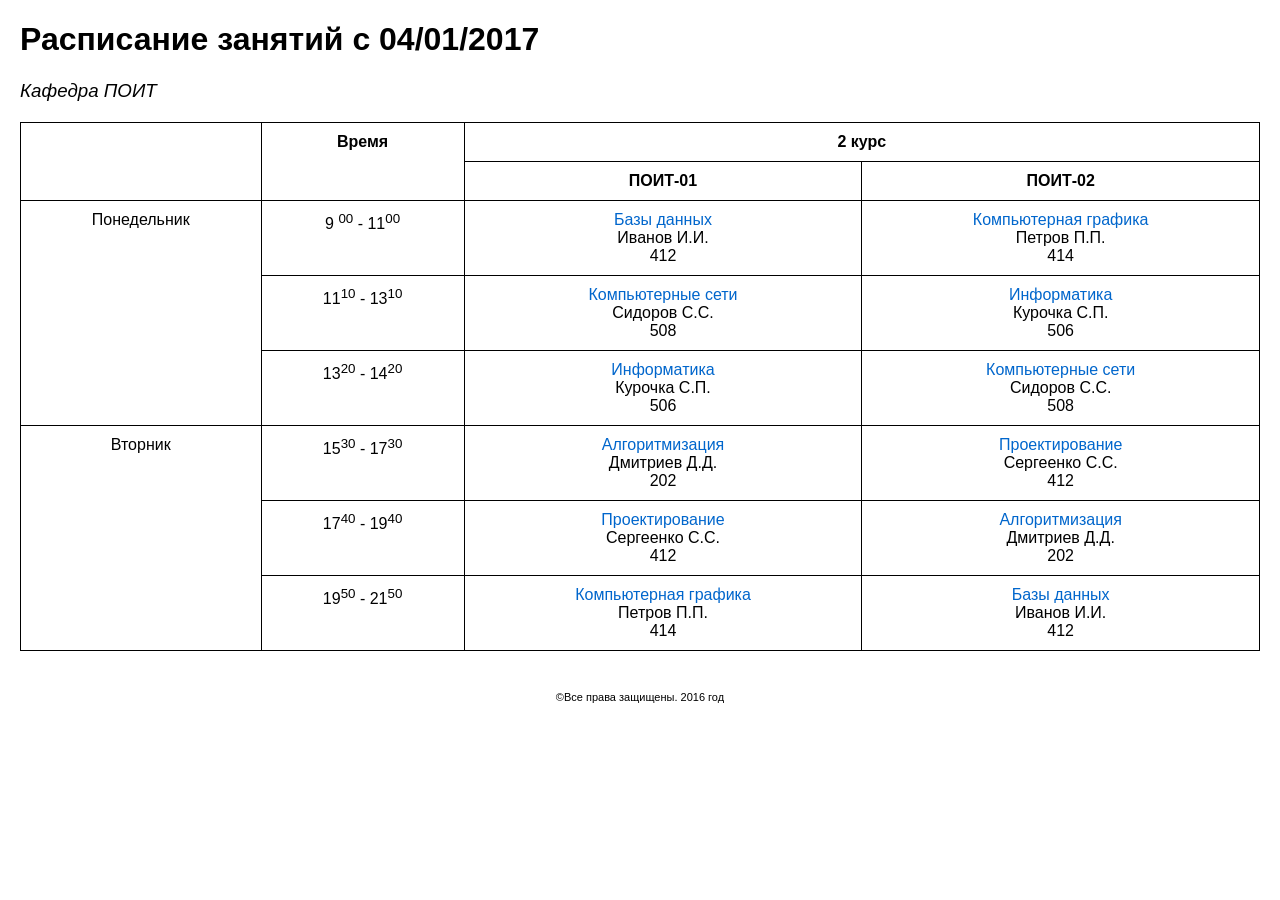
==== index.html @ 61de095b "Add html and css" ====
<!DOCTYPE html>
<html lang="ru">
<head>
    <meta charset="UTF-8">
    <title>БГУИР - Расписание занятий</title>
    <link rel="stylesheet" href="style.css">
</head>
<body>

    <h1>Расписание занятий с 04/01/2017</h1>
    
    <h3>Кафедра ПОИТ</h3>

    <table>
        <thead>
            <tr>
                <th rowspan = "2"></th>
                <th rowspan = "2">Время</th>
                <th colspan = "2">2 курс</th>
            </tr>
            <tr>
                <th>ПОИТ-01</th>
                <th>ПОИТ-02</th>
            </tr>
        </thead>
        <tbody>
            <tr>
                <td rowspan="3">Понедельник</td>
                <td class="time-decor">9 <sup>00</sup> - 11<sup>00</sup></td>
                <td><a href="lectures.html#db">Базы данных</a><br>Иванов И.И.<br>412</td>
                <td><a href="lectures.html#cg">Компьютерная графика</a><br>Петров П.П.<br>414</td>
            </tr>
            <tr>
                <td class="time-decor">11<sup>10</sup> - 13<sup>10</sup></td>
                <td><a href="lectures.html#networks">Компьютерные сети</a><br>Сидоров С.С.<br>508</td>
                <td><a href="lectures.html#inf">Информатика</a><br>Курочка С.П.<br>506</td>
            </tr>
            <tr>
                <td class="time-decor">13<sup>20</sup> - 14<sup>20</sup></td>
                <td><a href="lectures.html#inf">Информатика</a><br>Курочка С.П.<br>506</td>
                <td><a href="lectures.html#networks">Компьютерные сети</a><br>Сидоров С.С.<br>508</td>
            </tr>

            <tr>
                <td rowspan="3">Вторник</td>
                <td class="time-decor">15<sup>30</sup> - 17<sup>30</sup></td>
                <td><a href="lectures.html#alg">Алгоритмизация</a><br>Дмитриев Д.Д.<br>202</td>
                <td><a href="lectures.html#design">Проектирование</a><br>Сергеенко С.С.<br>412</td>
            </tr>
            <tr>
                <td class="time-decor">17<sup>40</sup> - 19<sup>40</sup></td>
                <td><a href="lectures.html#design">Проектирование</a><br>Сергеенко С.С.<br>412</td>
                <td><a href="lectures.html#alg">Алгоритмизация</a><br>Дмитриев Д.Д.<br>202</td>
            </tr>
            <tr>
                <td class="time-decor">19<sup>50</sup> - 21<sup>50</sup></td>
                <td><a href="lectures.html#cg">Компьютерная графика</a><br>Петров П.П.<br>414</td>
                <td><a href="lectures.html#db">Базы данных</a><br>Иванов И.И.<br>412</td>
            </tr>
        </tbody>
    </table>
    <footer>
        <p>©Все права защищены. 2016 год</p>
    </footer>

</body>
</html>
---- style.css ----
body {
    font-family: Arial, sans-serif;
    margin: 20px;
}

table {
    border-collapse: collapse;
    width: 100%;
    margin-top: 20px;
}

th, td {
    border: 1px solid #000;
    padding: 10px;
    text-align: center;
    vertical-align: top;
}

a {
    color: #0066cc;
    text-decoration: none;
}

a:hover {
    text-decoration: underline;
}

ul {
    list-style-type: disc !important;
}

.time-decor {
    text-underline-offset: 4px;
}

h2, h3 {
    font-style: italic;
    font-weight: normal;
}

footer{
    text-align: center;
    margin-top: 40px;
    font-size: 11px;
}
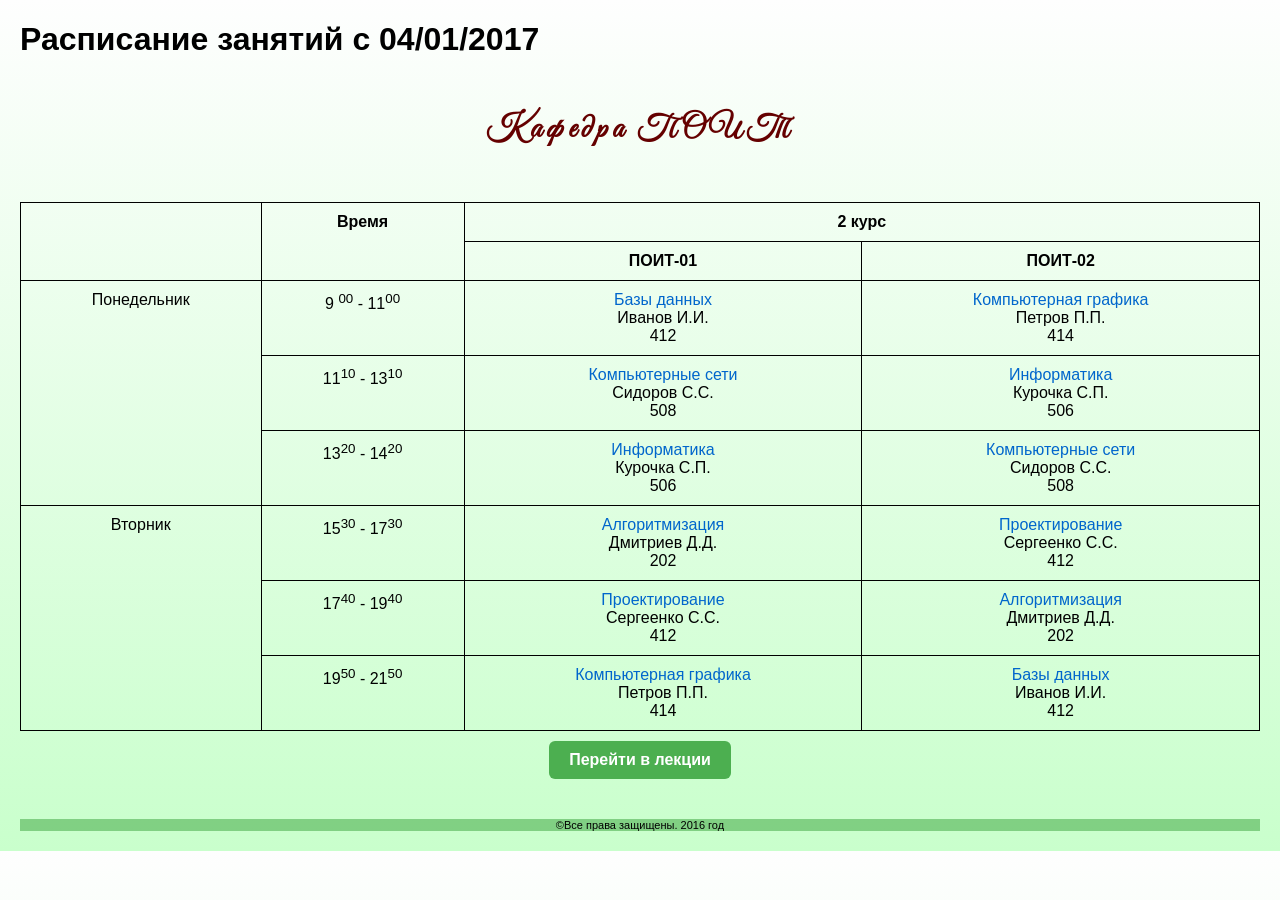
==== commit 3fef40cd: "Changed UI" ====
--- a/index.html
+++ b/index.html
@@ -59,6 +59,9 @@
             </tr>
         </tbody>
     </table>
+    <div class="center-container">
+    <a href="lectures.html" class="btn-style">Перейти в лекции</a>
+    </div>
     <footer>
         <p>©Все права защищены. 2016 год</p>
     </footer>
--- a/style.css
+++ b/style.css
@@ -1,6 +1,15 @@
+@import url('https://fonts.googleapis.com/css2?family=Great+Vibes&display=swap');
+
 body {
     font-family: Arial, sans-serif;
     margin: 20px;
+    background: linear-gradient(to bottom, #fefefe, #c9ffcc);
+}
+
+body.page2 {
+    font-family: Arial, sans-serif;
+    margin: 20px;
+    background: #ffbaf1;
 }
 
 table {
@@ -33,13 +42,75 @@
     text-underline-offset: 4px;
 }
 
-h2, h3 {
+h2 {
     font-style: italic;
     font-weight: normal;
+}
+
+h1 {
+    font-weight: bold;
+}
+
+h3 {
+    font-family: 'Great Vibes', cursive;
+    color: #650000;
+    text-align: center;
+    font-size: 2rem;
+    line-height: 0.5;
+    margin: 2em 0;
+    letter-spacing: 5px;
+}
+
+.page2 h1{
+    color: #92006e;
+    background: linear-gradient(to bottom, #92006e, #ffaae4);
+    -webkit-background-clip: text;
+    background-clip: text;
+    -webkit-text-fill-color: transparent;
+    color: transparent;
+}
+
+.page2 h3{
+    font-family: 'Great Vibes', cursive;
+    color: #e600bf;
+    text-align: center;
+    font-size: 2rem;
+    line-height: 0.5;
+    margin: 2em 0;
+    letter-spacing: 5px;
+}
+
+.btn {
+    padding: 10px 20px;
+    border: none;
+    border-radius: 4px;
+    font-size: 16px;
+    cursor: pointer;
+    transition: all 0.3s;
+    font-weight: bold;
+    margin-right: 10px;
+}
+
+.btn-style {
+    display: inline-block;
+    padding: 10px 20px;
+    background-color: #4CAF50;
+    color: white;
+    text-decoration: none;
+    border-radius: 6px;
+    font-weight: bold;
+    margin-top: 10px;
+}
+
+.center-container {
+    display: grid;
+    place-items: center;
 }
 
 footer{
     text-align: center;
     margin-top: 40px;
     font-size: 11px;
-}+    background-color: #4caf4f94;
+}
+
